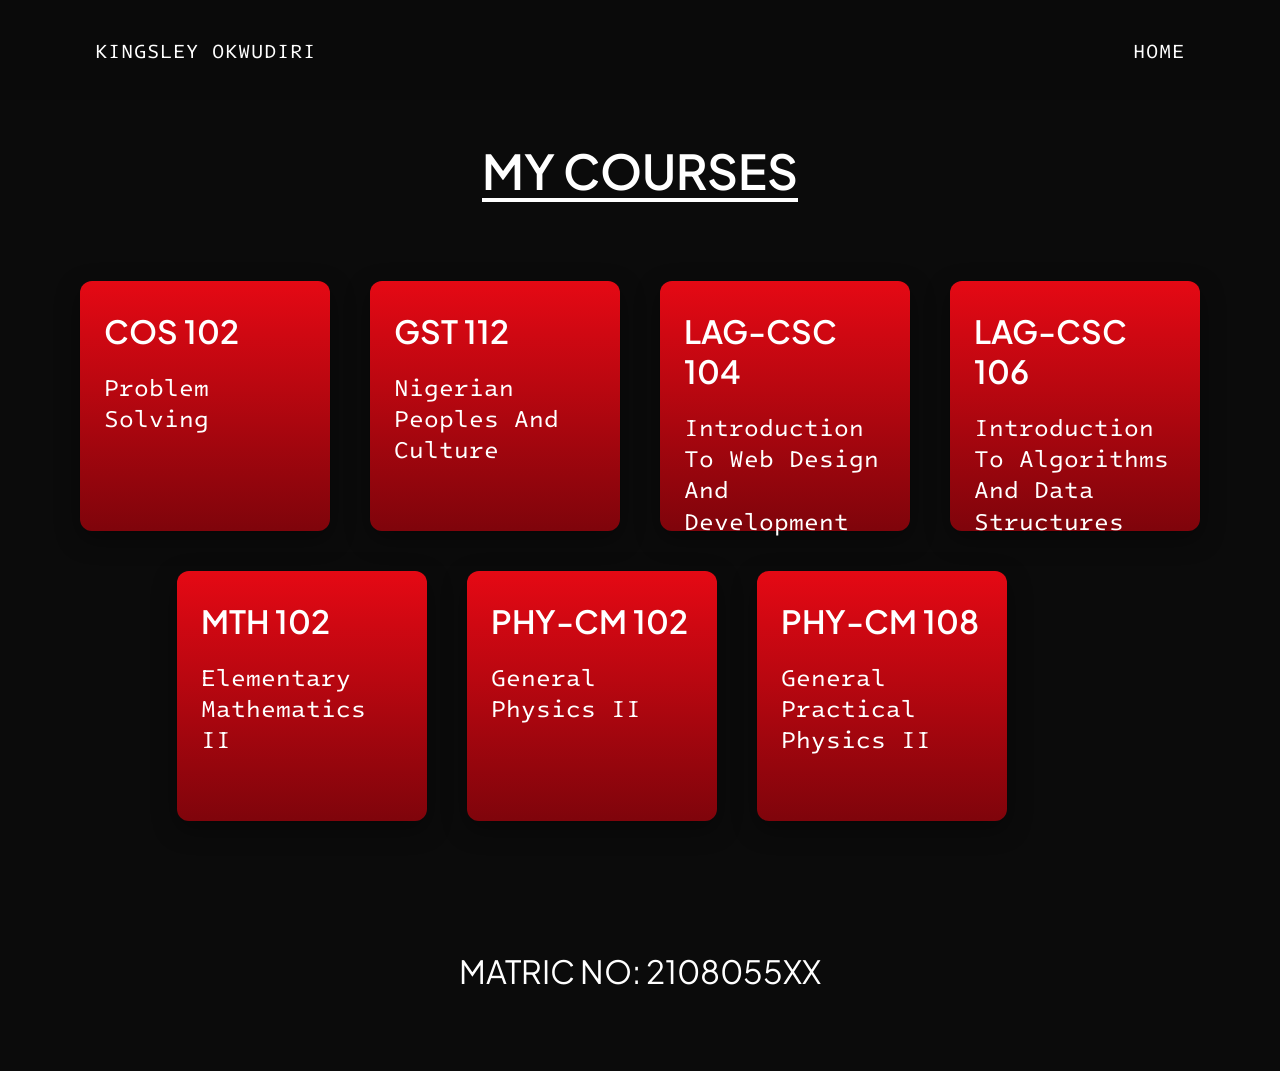
==== courses.html @ 182b6c36 "Update HOME link to point to index.html" ====
<!DOCTYPE html>
<html lang="en">
<head>
    <meta charset="UTF-8">
    <meta name="viewport" content="width=device-width, initial-scale=1.0">
    <link rel="preconnect" href="https://fonts.googleapis.com">
    <link rel="preconnect" href="https://fonts.gstatic.com" crossorigin>
    <link href="https://fonts.googleapis.com/css2?family=Intel+One+Mono:wght@400;700&family=Plus+Jakarta+Sans:wght@200;400;500;600;700&display=swap" rel="stylesheet">
    <link href="./css/main.css" rel="stylesheet" />
    <title>Kingsley Okwudiri | Courses</title>
</head>
<body>

    <div class="portfolio-container courses-page">
        
        <header class="portfolio-header">
            <div class="logo-container">
                <span class="logo-link">KINGSLEY OKWUDIRI</span>
            </div>
            <nav class="navigation">
                <a href="index.html" class="nav-link">HOME</a>
            </nav>
        </header>

        <main class="portfolio-main">
            <h2 class="page-title">MY COURSES</h2>

            <div class="courses-grid">
                <div class="course-card">
                    <div class="course-code">COS 102</div>
                    <div class="course-title">Problem Solving</div>
                </div>
                <div class="course-card">
                    <div class="course-code">GST 112</div>
                    <div class="course-title">Nigerian Peoples And Culture</div>
                </div>
                <div class="course-card">
                    <div class="course-code">LAG-CSC 104</div>
                    <div class="course-title">Introduction To Web Design And Development</div>
                </div>
                <div class="course-card">
                    <div class="course-code">LAG-CSC 106</div>
                    <div class="course-title">Introduction To Algorithms And Data Structures</div>
                </div>
                <div class="course-card">
                    <div class="course-code">MTH 102</div>
                    <div class="course-title">Elementary Mathematics II</div>
                </div>
                <div class="course-card">
                    <div class="course-code">PHY-CM 102</div>
                    <div class="course-title">General Physics II</div>
                </div>
                <div class="course-card">
                    <div class="course-code">PHY-CM 108</div>
                    <div class="course-title">General Practical Physics II</div>
                </div>
            </div>

            <div class="portfolio-footer">
                <div class="matric-number">MATRIC NO: 2108055XX</div>
            </div>
        </main>

    </div>

</body>
</html>
---- css/main.css ----
/* ==========================================================================
   1. RESET & GLOBAL BACKGROUNDS
   ========================================================================== */
* {
  box-sizing: border-box;
  margin: 0;
  padding: 0;
}

body {
  font-size: 14px;
  background-color: #0b0b0b; 
  color: #ffffff;
  min-height: 100vh;
  display: flex;
  flex-direction: column;
  align-items: center;
  overflow-x: hidden;
}

/* ==========================================================================
   2. SHARED SITE MAIN WRAPPER & HEADER
   ========================================================================== */
.portfolio-container {
  width: 100%;
  display: flex;
  flex-direction: column;
  align-items: center;
  min-height: 100vh;
}

.portfolio-header {
  width: 100%;
  display: flex;
  justify-content: space-between;
  align-items: center;
  background-color: #0a0a0a; 
  padding: 36px 95px;
  position: relative;
  z-index: 100;
}

/* Base header layout variables with a smooth 0.3-second transition added back */
.logo-link, .navigation .nav-link {
  font-family: 'Intel One Mono', monospace !important;
  font-weight: 400;
  font-size: 20px;
  color: #ffffff;
  text-decoration: none;
  letter-spacing: 1px;
  transition: color 0.3s ease;
}

/* Active navigational link handles the red hover effect smoothly */
.navigation .nav-link:hover {
  color: #e50914; 
}

/* Static span text rule ensures the title remains white on hover */
span.logo-link:hover {
  color: #ffffff !important;
  cursor: default;
}

/* ==========================================================================
   3. COURSES PAGE LAYOUT & GRID DYNAMICS
   ========================================================================== */
.portfolio-main {
  width: 100%;
  max-width: 1200px;
  display: flex;
  flex-direction: column;
  align-items: center;
  padding: 40px 20px;
}

.page-title {
  font-family: 'Plus Jakarta Sans', sans-serif;
  font-weight: 600;
  font-size: 48px;
  color: #ffffff;
  text-decoration: underline;
  text-underline-offset: 8px;
  margin-bottom: 80px;
  text-align: center;
}

.courses-grid {
  display: grid;
  grid-template-columns: repeat(12, 1fr); 
  gap: 40px; 
  width: 100%;
  max-width: 1120px; 
  margin: 0 auto 90px auto;
}

.courses-grid .course-card:nth-child(-n+4) {
  grid-column: span 3;
}

.courses-grid .course-card:nth-child(5) {
  grid-column: 2 / span 3; 
}

.courses-grid .course-card:nth-child(6),
.courses-grid .course-card:nth-child(7) {
  grid-column: span 3;
}

.course-card {
  width: 250px;
  height: 250px;
  background: linear-gradient(180deg, #e50914 0%, #7f040b 100%); 
  border-radius: 12px;
  padding: 30px 24px;
  display: flex;
  flex-direction: column;
  justify-content: flex-start;
  align-items: flex-start;
  box-shadow: 0 8px 24px rgba(0, 0, 0, 0.4);
}

.course-code {
  font-family: 'Plus Jakarta Sans', sans-serif;
  font-weight: 600;
  font-size: 32px;
  color: #ffffff;
  margin-bottom: 20px;
}

.course-title {
  font-family: 'Intel One Mono', monospace;
  font-weight: 400;
  font-size: 24px;
  color: #ffffff;
  line-height: 1.3;
}

.portfolio-footer {
  width: 100%;
  text-align: center;
  padding: 40px 0;
  margin-top: auto;
}

.matric-number {
  font-family: 'Plus Jakarta Sans', sans-serif;
  font-weight: 400;
  font-size: 32px;
  color: #ffffff;
}

/* ==========================================================================
   4. RESPONSIVE VIEWPORT BREAKPOINTS (COURSES ONLY)
   ========================================================================== */
@media (max-width: 1160px) {
  .portfolio-header { padding: 30px 40px; }
  .courses-grid { grid-template-columns: repeat(auto-fit, 250px); justify-content: center; }
  .courses-grid .course-card:nth-child(n) { grid-column: auto !important; }
}

@media (max-width: 600px) {
  .portfolio-header { padding: 20px 30px; flex-direction: row; justify-content: space-between; }
  .logo-link, .navigation .nav-link { font-size: 14px; }
  .page-title { font-size: 32px; margin-bottom: 50px; }
  .courses-grid { grid-template-columns: 250px; gap: 24px; justify-content: center; }
  .matric-number { font-size: 22px; }
}
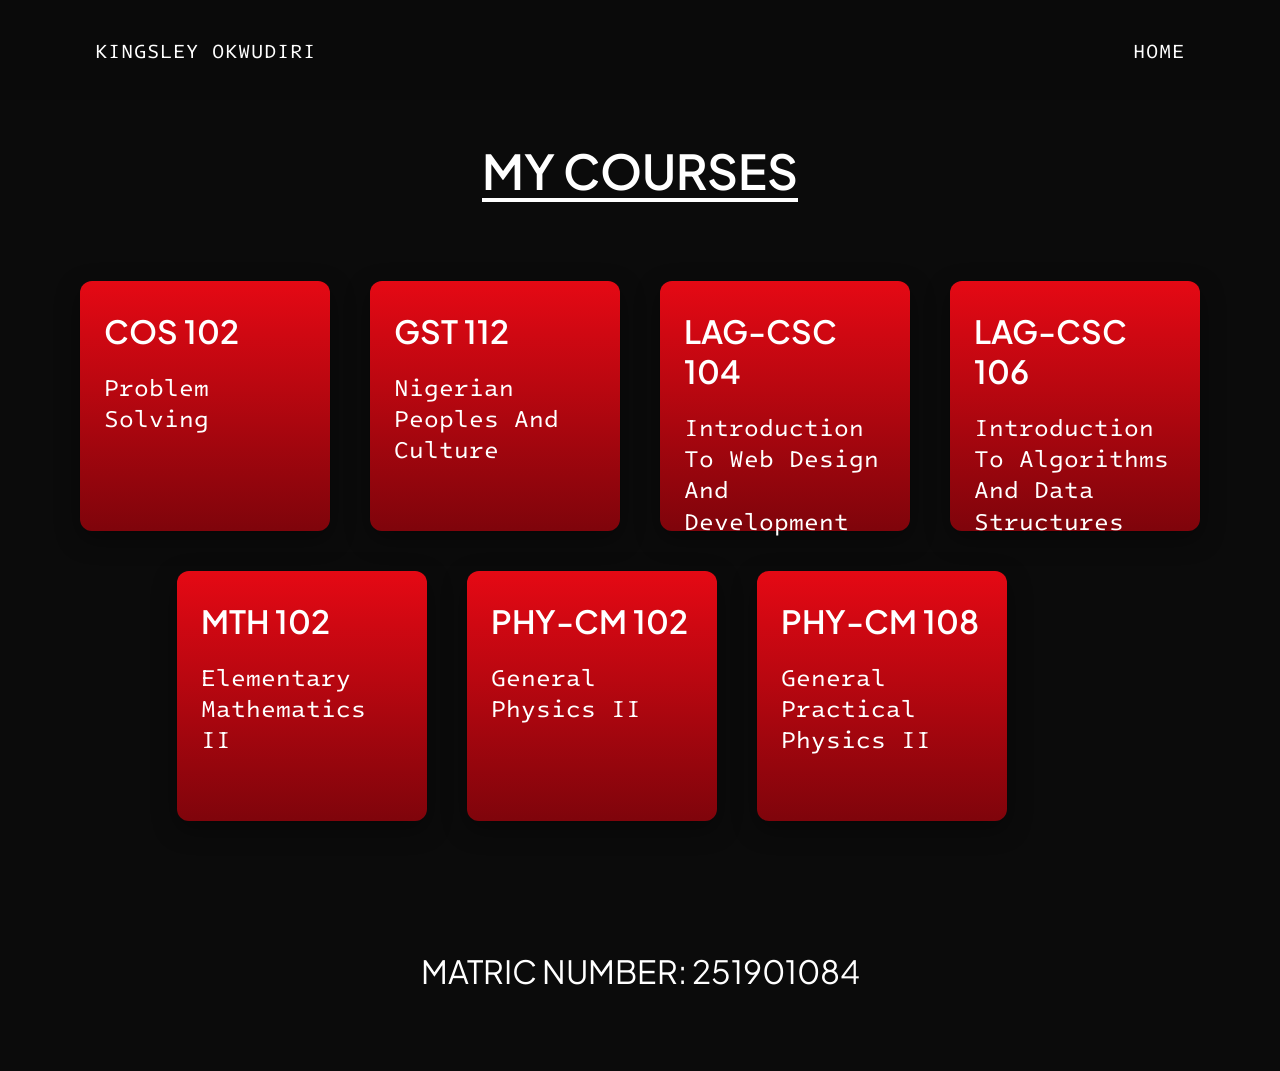
==== commit df1685b0: "Update matric number in courses.html" ====
--- a/courses.html
+++ b/courses.html
@@ -57,7 +57,7 @@
             </div>
 
             <div class="portfolio-footer">
-                <div class="matric-number">MATRIC NO: 2108055XX</div>
+                <div class="matric-number">MATRIC NUMBER: 251901084</div>
             </div>
         </main>
 
